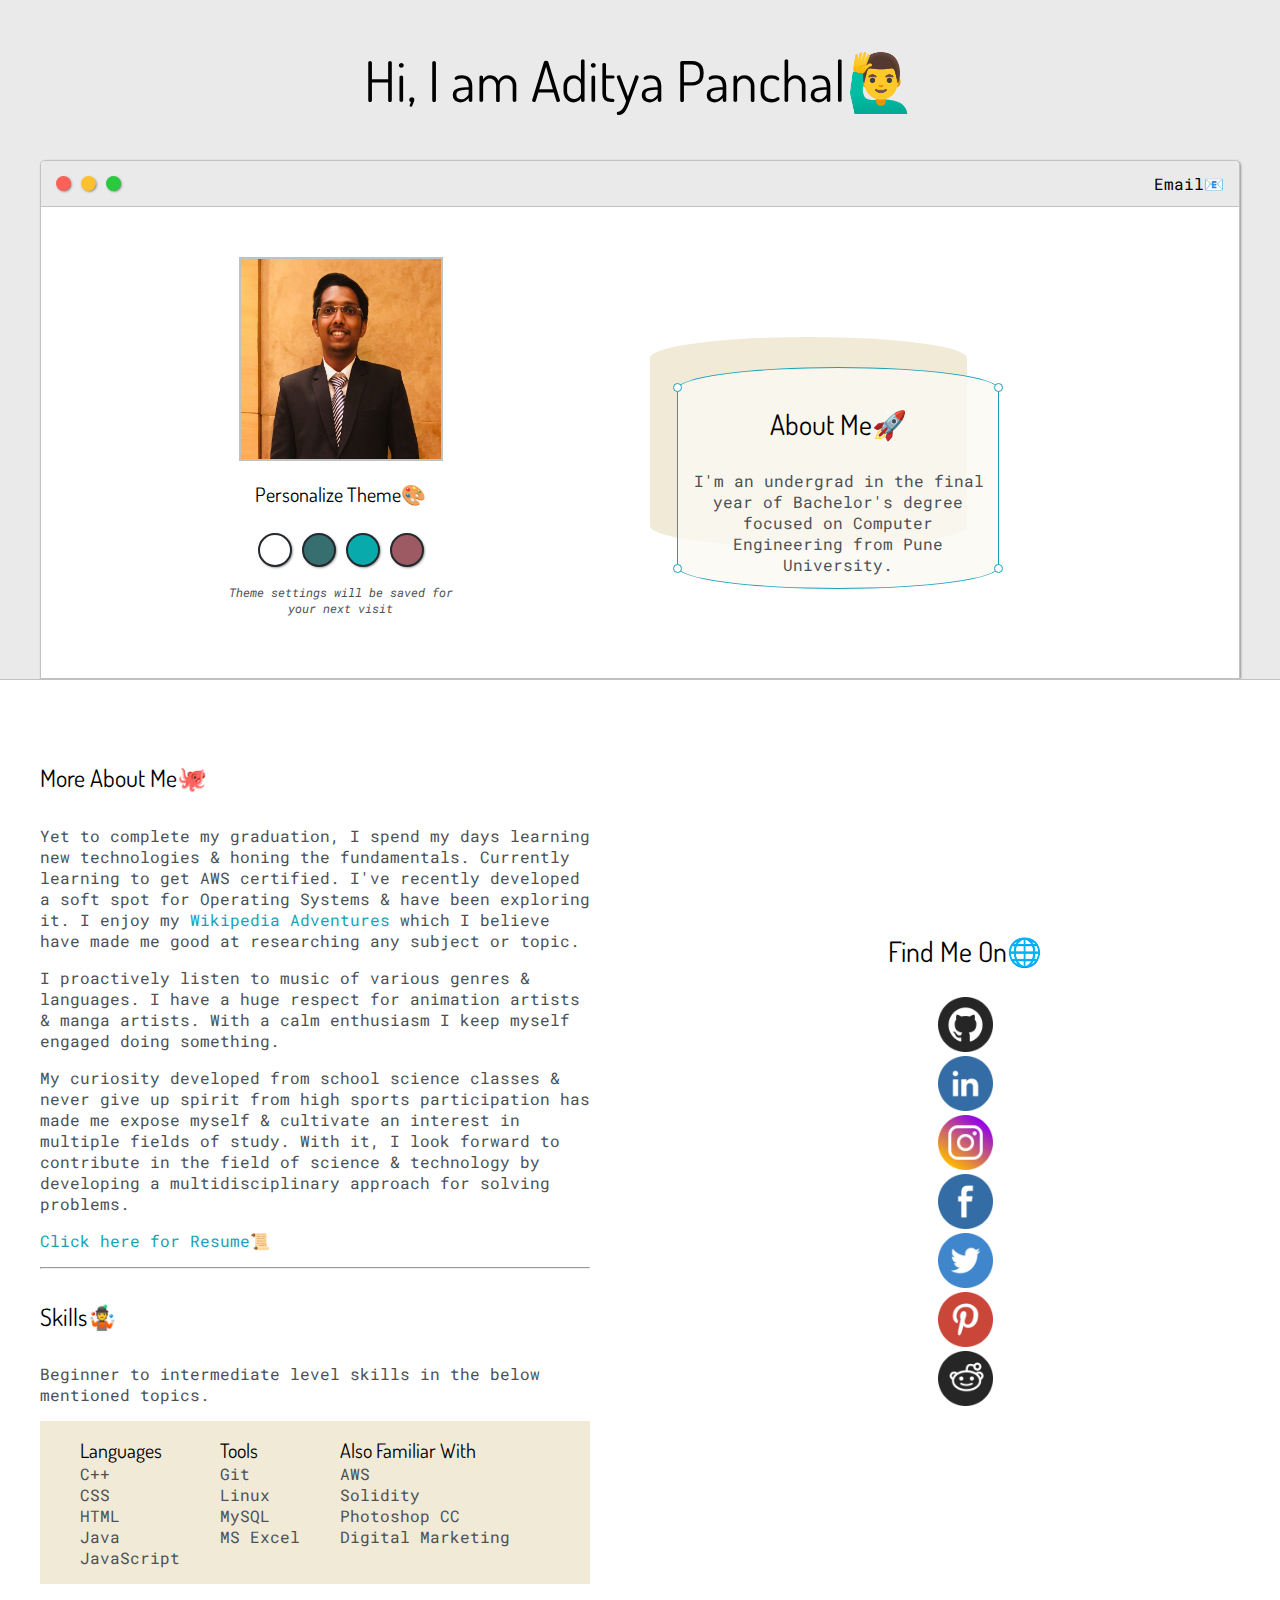
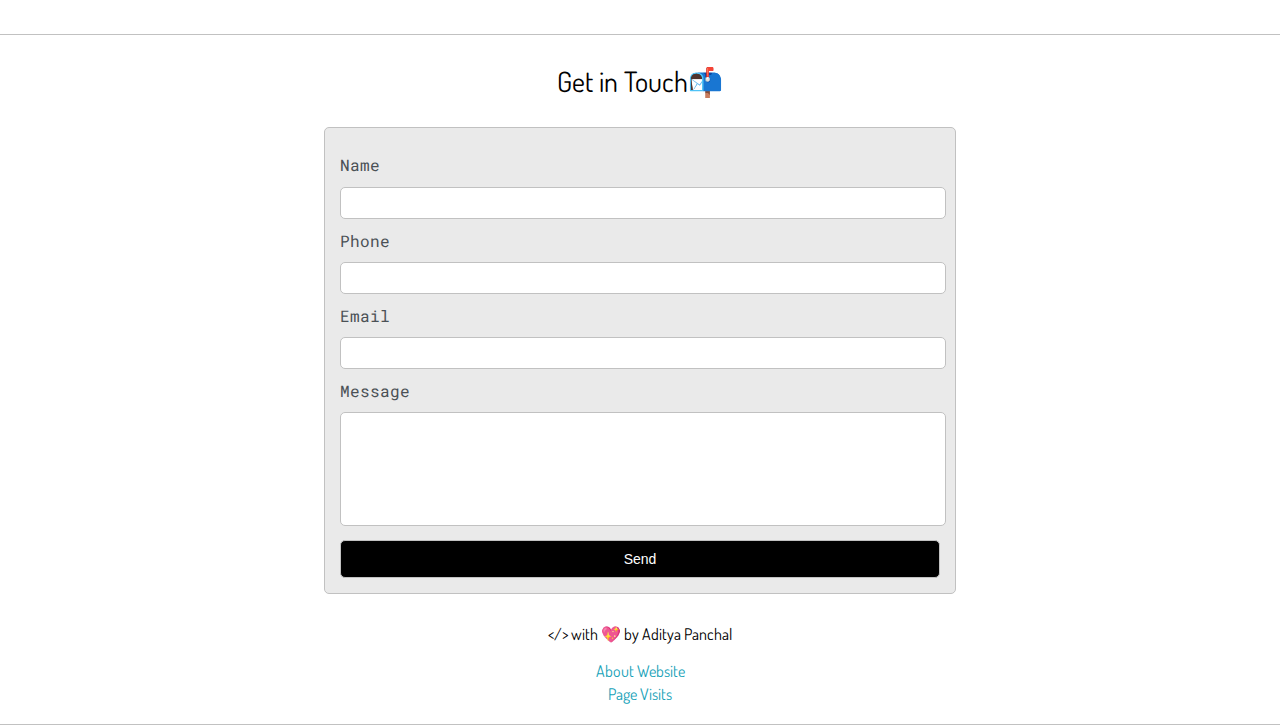
==== index.html @ 57e4a9c0 "Added files via upload" ====
<!DOCTYPE html>
<html>
    <head>
        <title>Aditya Panchal</title>

        <meta name="viewport" content="width=device-width,
        initial-scale=1, maximum-scale=1, minimum-scale=1" />

        <meta charset=“UTF-8” />

        <link rel="website icon AP logo" href="icon.png" type="image/icon type">

        <!--Font APIs-->
        <link href="https://fonts.googleapis.com/css2?family=Dosis:wght@700&display=swap" rel="stylesheet">  
        <link href="https://fonts.googleapis.com/css2?family=Roboto+Mono:wght@500&family=Russo+One&display=swap" rel="stylesheet">

        <!--Html page self wrtten CSS-->
        <link rel="stylesheet" type="text/css" href="default.css">
        <link id="theme-style" rel="stylesheet" type="text/css" href="">

        <!--Tooltipster CSS & JS file-->
        <link rel="stylesheet" type="text/css" href="tooltipster/tooltipster.bundle.css" />
        <script type="text/javascript" src="http://code.jquery.com/jquery-1.10.0.min.js"></script>
        <script type="text/javascript" src="tooltipster/tooltipster.bundle.js"></script>

        <!--Tooltipster box & content Jquery init function-->
        <script>
            $(document).ready(function() {
                /*$('.tooltip').tooltipster() Default class name is tootltip in 'Wikipedia adventure span' it is changed as tootltip-theme*/

                $('.tooltip-theme').tooltipster({
                position: 'bottom',
                theme: 'tooltipster-noir',
                maxWidth: 264,
                delay: 1000
                });
            });
        </script>



        <!--Jquery for POST method to call AWS API Gateway-->
        <script>
            
            function submitToAPI(e) { 
            e.preventDefault(); 
            /*var URL = "API Gateway POST ARN endpoint"; Can be used, but no need use if below script doesn't work*/ 


            var name = document.getElementById("name-input").value; 
            var phone = document.getElementById("phone-input").value; 
            var email = document.getElementById("email-input").value; 
            var desc = document.getElementById("description-input").value; 
            if (name=="" || phone=="" || email=="" || desc=="") 
                { 
                    alert("Please fill all required field !"); 
                    return false; 
                } 

                /*nameRE = /^[A-Z]{1}[a-z]{2,20}[ ]{1}[A-Z]{1}[a-z]{2,20}/; Use this when you want input to be exactly in this format 'Aditya Panchal'*/                 
                nameRE = /^[A-Z]{1}[a-z]{2,20}/;
                if(!nameRE.test(name)) { 
                    alert("Entered name is not valid. Please re enter."); 
                        return false; 
                } 

                
                phoneRE = /^([0|\+[0-9]{1,5})?([7-9][0-9]{9})$/;
                if(!phoneRE.test(phone)) { 
                    alert("Entered phone number is not valid. Please re enter."); 
                        return false; 
                } 

                emailRE = /^\w+([\.-]?\w+)*@\w+([\.-]?\w+)*(\.\w{2,3})+$/; 
                    if(!emailRE.test(email)) { 
                        alert("Entered email is not valid. Please re enter."); 
                            return false; 
                    } 
                    var data = { 
                    name : name, 
                    phone : phone, 
                    email : email, 
                    desc : desc 
                }; 

                var xmlhttp = new XMLHttpRequest(); 
                xmlhttp.open("POST", "https://ulaw8ot40k.execute-api.us-east-1.amazonaws.com/contact-form-stage1/contact-form-resource"); 
                xmlhttp.setRequestHeader("Content-Type", "application/json"); 
                xmlhttp.send(JSON.stringify(data)); 
                xmlhttp.onreadystatechange = function() { 
                if (xmlhttp.readyState === 4) { 
                    var response = JSON.parse(xmlhttp.responseText); 
                    if (xmlhttp.status === 200 ) { 
                        console.log('successful'); 
                        document.getElementById("contact-form").innerHTML = "<h3><center>Thank You. I'll get back to you soon&#x1F91D</center></h3>"; 
                    } else { 
                        console.log('failed');
                        document.getElementById("contact-form").innerHTML = "<h3><center>Something went wrong&#x1F611 No issue, try again&#x1F919</center></h3>";
                    } 
                }   
            } 
            document.getElementById('contact-form').reset(); 
            }


        </script> 

    </head>
    <body> 
        <section class="s1">
            <div class="main-container">
                <div class="greeting-wrapper">
                    <h1>Hi, I am Aditya Panchal&#x1F64B;&#x200D;&#x2642;&#xFE0F;</h1>
                </div>

                <div class="intro-wrapper">
                    <div class="nav-wrapper">
                        <div class="dots-wrapper">
                            <div id="dot1" class="browser-dot" ></div>
                            <div id="dot2" class="browser-dot" ></div>
                            <div id="dot3" class="browser-dot" ></div>
                        </div>

                        <ul id="navigation">
                            <li><a href="#get-in-touch">Email&#x1F4E7</a></li>                        
                        </ul>
                    </div>
                    
                    <div class="left-column">
                        <img id="profile-pic" src="images/aditya.jpg" alt="My Photo">
                        <h5 style="text-align: center; line-height: 0 ;">Personalize Theme&#x1F3A8</h5>

                        <div id="theme-option-wrapper">
                            <div data-mode="light" id="light-mode" class="theme-dot"></div>
                            <div data-mode="mode1" id="my-mode1" class="theme-dot"></div>
                            <div data-mode="mode2" id="my-mode2" class="theme-dot"></div>
                            <div data-mode="mode3" id="my-mode3" class="theme-dot"></div>
                        </div>

                        <p id="settings-note">Theme settings will be saved  for <br>your next visit </p>
                    </div>
                    
                    <div class="right-column">
                        <div id="preview-shadow"> 
                          <div id="preview">
                            <div id="corner-tl" class="corner"></div>
                            <div id="corner-tr" class="corner"></div>
                            <h3>About Me&#x1f680</h3>
                            <p>I'm an undergrad in the final year of Bachelor's degree focused on Computer Engineering from Pune University.</p>
                           
                            <div id="corner-bl" class="corner"></div>
                            <div id="corner-br" class="corner"></div>
                        </div>
                    </div>
                    </div>
                </div>
            </div>
        </section>

        <section class="s2">  
            <div class="main-container"> 
                <div class="about-wrapper">
                    <div class="about-me">
                        <h4>More About Me&#x1F419</h4>  
                        <p> Yet to complete my graduation, I spend my days learning new technologies & honing the fundamentals. Currently learning to get AWS certified. I've recently developed a soft spot for Operating Systems & have been exploring it. 
                            I enjoy my 
                            <span class="tooltip-theme" title="Wikipedia Adventures are the adventures where one engages oneself in a pursuit to learn more about something which may or may not be related to their usual field of familiarity by opening countless tabs at a time & consuming tons of articles from Wikipedia or from any other source."><a>Wikipedia Adventures</a></span>
                            which I believe have made me good at researching any subject or topic. 
                             
                        </p>
                    <p>I proactively listen to music of various genres & languages.
                        I have a huge respect for animation artists & manga artists.
                        With a calm enthusiasm I keep myself engaged doing something. 
                    </p> 


                        <p>My curiosity developed 
                            from school science classes & never give up spirit from high sports participation has 
                            made me expose myself & cultivate an interest in multiple fields of study. With it,                     
                            I look forward to contribute in the field of science & technology 
                            by developing a multidisciplinary approach for solving problems.
                        </p>
                        <p> 
                            <a target="_blank" href="site-resume.pdf">Click here for Resume&#x1F4DC</a>
                        </p>
                        <hr>

                        <h4>Skills&#x1F939</h4>

                        <p> Beginner to intermediate level skills in the below mentioned topics.
                    
                        <div id="skills">
                            <ul>
                                <h5 style="margin-bottom: 0%; margin-top: 0%;" >Languages</h5>
                                <li>C++</li>
                                <li>CSS</li>
                                <li>HTML</li>
                                <li>Java</li>
                                <li>JavaScript</li>
                            </ul>

                            <ul>
                                <h5 style="margin-bottom: 0%;margin-top: 0%;" >Tools</h5>
                                <li>Git</li>
                                <li>Linux</li>
                                <li>MySQL</li>
                                <li>MS Excel</li>
                            </ul> 

                            <ul>
                                <h5 style="margin-bottom: 0%;margin-top: 0%;" >Also Familiar With</h5>
                                <li>AWS</li>
                                <li>Solidity</li>                                
                                <li>Photoshop CC</li>                            
                                <li>Digital Marketing</li>
                            </ul> 
                        </div>

                    </div>
                

                    <div class="social-links">
                        <h3>Find Me On&#x1F310</h3>
                        <div class="link-wrapper">
                            <div>        
                                <a target="blank" href="https://github.com/audi2654">
                                    <img id="social-img" src="images/github.png" alt="github">                                  
                                </a> 
                            </div>

                            <div>        
                                <a target="blank" href="https://www.linkedin.com/in/aditya-panchal/">
                                    <img id="social-img" src="images/linkedin.png" alt="linkedin">                                  
                                </a> 
                            </div>

                            <div>        
                                <a target="blank" href="https://www.instagram.com/audi_2654/">
                                    <img id="social-img" src="images/instagram.png" alt="instagram">                                  
                                </a> 
                            </div>
                            
                            <div>        
                                <a target="blank" href="https://www.facebook.com/audi2654">
                                    <img id="social-img" src="images/facebook.png" alt="facebook">                                  
                                </a> 
                            </div>

                            <div>        
                                <a target="blank" href="https://twitter.com/audi_2654">
                                    <img id="social-img" src="images/twitter.png" alt="twitter">                                  
                                </a> 
                            </div>

                            <div>        
                                <a target="blank" href="https://www.pinterest.com/audi_2654">
                                    <img id="social-img" src="images/pinterest.png" alt="pinterest">                                  
                                </a> 
                            </div>

                            <div>        
                                <a target="blank" href="https://www.reddit.com/user/audi_2654">
                                    <img id="social-img" src="images/reddit.png" alt="reddit">                                  
                                </a> 
                            </div>
                        </div>
                       
    
                    </div>
                </div>  
            </div>
       </section>
        
        <section class="s2">
            <div class="main-container">
                <h3 id='get-in-touch' style="text-align: center;">Get in Touch&#x1F4EC</h3>
        
                <form id="contact-form" method="post">
                    <label>Name</label>
                    <input type="text" class="input-field" id="name-input">
        
                    <label>Phone</label>
                    <input type="phone" class="input-field" id="phone-input">
        
                    <label>Email</label>
                    <input type="email" class="input-field" id="email-input">
        
                    <label>Message</label>
                    <textarea class="input-field" id="description-input"></textarea>
    
                    <!-- <div class="g-recaptcha" data-sitekey="to use, add RECAPTCHA CODE HERE"></div> -->
        
                    <button type="button" onClick="submitToAPI(event)" id="submit-btn" class="input-field"><emp>Send</emp></button>
                </form>  
                
                <h6 style="text-align: center;margin-top: -20px"> &lt/&gt with &#x1F496 by Aditya Panchal</h6>
                <h6 style="text-align: center;margin-top: -20px"><a href="about-website.html">About Website</a></h6>
                <h6 style="text-align: center; margin-top: -35px; margin-bottom: 20px" >
                <a href='http://www.freevisitorcounters.com'>Page Visits</a> <script type='text/javascript' src='https://www.freevisitorcounters.com/auth.php?id=3b958c4443914c6fe2fbde898845d91aa3f3a9ba'></script>
                <script type="text/javascript" src="https://www.freevisitorcounters.com/en/home/counter/737978/t/3"></script> </h6>        
            </div>           
        </section>

        <!--Script for saving & changing themes-->
        <script type="text/javascript" src="script.js"></script>
    </body>
</html>
---- default.css ----
:root{
    --mainColor:#eaeaea;
    --secondaryColor:#fff;

    --borderColor: #c1c1c1;

    --mainText:black;
    --secondaryText:#4b5156;

    --themeDotBorder: #24292e;

    --previewBg: rgb(251,249,243,0.8);
    --previewShadow: #f0ead6;

    --buttonColor: black;

}


html, body {
    padding: 0;
    margin: 0;   
}

body *{
    transition: 0.4s;
}

h1, h2, h3, h4, h5, h6, strong{
    color: var(--mainText);
    font-family: 'Dosis', sans-serif;
    font-weight: 400;
    font-size: 11px;
}

p, li, span, label, input , textarea{
    color: var(--secondaryText);
    font-family: 'Roboto Mono', monospace;
}

a{
    text-decoration: none;
    color: #17a2b8;
}

ul{
    list-style: none;
}

h1 {font-size: 56px;}
h2 {font-size: 36px;}
h3 {font-size: 28px;}
h4 {font-size: 24px;}
h5 {font-size: 20px;}
h6 {font-size: 16px;}

.s1{
    background-color: var(--mainColor);
    border-bottom:1px solid var(--borderColor);
    overflow: auto;
}

.s2{
    background-color: var(--secondaryColor);
    border-bottom:1px solid var(--borderColor);
    overflow: auto;
}

.main-container{
    width: 1200px;
    margin: 0 auto;
}

.greeting-wrapper{
    display: grid;
    justify-content: center;
    align-content: center;
    text-align: center;

    min-height: 10em;
}

.intro-wrapper{
    background-color: var(--secondaryColor);
    border: 1px solid var(--borderColor);
    border-radius: 5px 5px 0 0;

    -webkit-box-shadow: 1px 1px 3px -1px rgba(0,0,0,0.75);
    -moz-box-shadow: 1px 1px 3px -1px rgba(0,0,0,0.75);
    box-shadow: 1px 1px 3px -1px rgba(0,0,0,0.75);



    display: grid;
    grid-template-columns: 1fr 1fr;
    grid-template-areas: 
        'nav-wrapper nav-wrapper' 'left-column right-column'
    ;
}

.nav-wrapper{
    grid-area: nav-wrapper;
    border-radius: 5px 5px 0 0;
    border-bottom: 1px solid var(--borderColor);
    display: flex;
    justify-content: space-between;
    align-items: center;
    background-color: var(--mainColor);
}

#navigation a{
    color: var(--mainText);
}

#navigation{
    margin: 0px;
    padding: 10px;
}

#navigation li{
    display: inline-block;
    margin-right: 5px;
    margin-left: 5px;
}

.dots-wrapper{
    display: flex;
    padding: 10px;
}

#dot1{
    background-color: #FC6058;
}

#dot2{
    background-color: #FEC02F;
}

#dot3{
    background-color: #2aca3E;
}
.browser-dot{
    background-color: black;
    height: 15px;
    width: 15px;
    border-radius: 50%;
    margin: 5px;


    -webkit-box-shadow: 1px 1px 3px -1px rgba(0,0,0,0.75);
    -moz-box-shadow: 1px 1px 3px -1px rgba(0,0,0,0.75);
    box-shadow: 1px 1px 3px -1px rgba(0,0,0,0.75);
}

.left-column{
    grid-area: left-column;
    padding-top: 50px;
    padding-bottom: 50px;
}

.right-column{
    grid-area: right-column;

    display: grid;
    align-content: center;

    padding-top: 50px;
    padding-bottom: 50px;
}

#profile-pic{
    display: block;
    margin: 0 auto;
    height: 200px;
    width: 200px;
    object-fit: cover;
    border: 2px solid var(--borderColor);
}

#theme-option-wrapper{
    display: flex;
    justify-content: center;
}

.theme-dot{
    height: 30px;
    width: 30px;
    background-color: blue;
    border-radius: 50%;

    margin: 5px;  
    border: 2px solid var(--themeDotBorder);

    -webkit-box-shadow: 1px 1px 3px -1px rgba(0,0,0,0.75);
    -moz-box-shadow: 1px 1px 3px -1px rgba(0,0,0,0.75);
    box-shadow: 1px 1px 3px -1px rgba(0,0,0,0.75);

    cursor: pointer; 
}

.theme-dot:hover{
    border-width: 5px;
}


#light-mode{
    background-color: #fff;
}

#my-mode1{
    background-color: #376e6f;
}

#my-mode2{
    background-color: #09aaac;
}

#my-mode3{
    background-color: #9e5a63;
}




#settings-note{
    font-size: 12px;
    font-style: italic;
    text-align: center;
}

#preview-shadow{

    position: relative;
    width: 300px;
    height: 200px;
    margin: 20px 10px;
    background: var(--previewShadow);
    border-radius: 50% / 10%;
    color: white;
    text-align: center;
    text-indent: .1em;

    padding-left: 17px;
    padding-top: 10px;
}

#preview{
    border: 1.5px solid #17a2b8;

    width: 300px;
    height: 200px;
    margin: 20px 10px;
    background: var(--previewBg);
    border-radius: 50% / 10%;
    color: white;
    text-align: center;
    text-indent: .1em;
    
    padding: 10px;
    position: relative;
}

.corner{
    width: 7px;
    height: 7px;
    border-radius: 50%;
    border: 1.5px solid #17a2b8;
    position: absolute;
    background-color: #fff;
}

#corner-tl{
    top: 15px;
    left: -5px;
}

#corner-tr{
    top: 15px;
    right: -5px;
}

#corner-bl{
    bottom: 15px;
    left: -5px;
}

#corner-br{
    bottom: 15px;
    right: -5px;
}

.about-wrapper{
    display: grid;
    grid-template-columns: repeat(auto-fit, minmax(320px, 1fr));
    padding-top: 50px;
    padding-bottom: 50px;
    gap: 100px;
}

#skills{
    display: flex;
    justify-content: start;
    background-color: var(--previewShadow);
}

.social-links{
    display: grid;
    align-content: center;
    text-align: center;
}



#social-img{
    width: 10%;
    height: 10%;
}

.post-wrapper{
    display: grid;
    grid-template-columns: repeat(auto-fit, 320px);
    gap: 20px;
    justify-content: center;
    padding-bottom: 50px;

}

.post{
    border: 1px solid var(--borderColor); 
    -webkit-box-shadow: 1px 1px 3px -1px rgba(0,0,0,0.75);
    -moz-box-shadow: 1px 1px 3px -1px rgba(0,0,0,0.75);
    box-shadow: 1px 1px 3px -1px rgba(0,0,0,0.75);
}

.thumbnail{
    display: block;
    width: 100%;
    height: 180px;
    object-fit: cover;
}

.post-preview{
    background-color: white;
    padding: 15px;
}

.post-title{
    color: black;
    margin: 0;
}

.post-intro{
    color: #4b5156;
    font-size: 14px;
}

#contact-form{
    display: block;
    align-content: center;
    justify-items: center;
    justify-content: center;
    max-width: 600px;
    margin: 0 auto;
    border: 1px solid var(--borderColor);
    padding: 15px;
    border-radius: 5px;
    background-color: var(--mainColor);
    margin-bottom: 50px;
    align-items:  center;
}

#contact-form label{
    line-height: 2.7em;
}

#contact-form textarea{
    min-height: 100px;
    font-size: 14px;
    resize: none;
}

.input-field{
    width: 100%;
    padding-bottom: 10px;
    padding-bottom: 10px;
    background-color: var(--secondaryColor);
    border-radius: 5px;
    border: 1px solid var(--borderColor);
    font-size: 14px;
}

#submit-btn{
    margin-top: 10px;
    width: 100%;
    border: 1px solid var(--borderColor);
    padding-top: 10px;
    padding-bottom: 10px;
    color: #fff;
    background-color: var(--buttonColor);
    border-radius: 5px;
}

#social-wrapper{
    display: flex;
    flex-direction: row;
    size: 50px;
}

.hover-text:hover-text {
    font-family: monospace;
}

@media screen and (max-width: 1200px){
    .main-container{
        width: 95%;
  }
}

  @media screen and (max-width: 700px){
    .intro-wrapper{ 
        grid-template-columns: 1fr;
        grid-template-areas: 
            'nav-wrapper' 
            'left-column'
            'right-column'
        ;
    }
 
    .right-column{
        justify-content: center;
    }
  }
---- tooltipster/tooltipster.bundle.css ----
/* This is the core CSS of Tooltipster */

/* GENERAL STRUCTURE RULES (do not edit this section) */

.tooltipster-base {
	/* this ensures that a constrained height set by functionPosition,
	if greater that the natural height of the tooltip, will be enforced
	in browsers that support display:flex */
	display: flex;
	pointer-events: none;
	/* this may be overriden in JS for fixed position origins */
	position: absolute;
}

.tooltipster-box {
	/* see .tooltipster-base. flex-shrink 1 is only necessary for IE10-
	and flex-basis auto for IE11- (at least) */
	flex: 1 1 auto;
}

.tooltipster-content {
	/* prevents an overflow if the user adds padding to the div */
	box-sizing: border-box;
	/* these make sure we'll be able to detect any overflow */
	max-height: 100%;
	max-width: 100%;
	overflow: auto;
}

.tooltipster-ruler {
	/* these let us test the size of the tooltip without overflowing the window */
	bottom: 0;
	left: 0;
	overflow: hidden;
	position: fixed;
	right: 0;
	top: 0;
	visibility: hidden;
}

/* ANIMATIONS */

/* Open/close animations */

/* fade */

.tooltipster-fade {
	opacity: 0;
	-webkit-transition-property: opacity;
	-moz-transition-property: opacity;
	-o-transition-property: opacity;
	-ms-transition-property: opacity;
	transition-property: opacity;
}
.tooltipster-fade.tooltipster-show {
	opacity: 1;
}

/* grow */

.tooltipster-grow {
	-webkit-transform: scale(0,0);
	-moz-transform: scale(0,0);
	-o-transform: scale(0,0);
	-ms-transform: scale(0,0);
	transform: scale(0,0);
	-webkit-transition-property: -webkit-transform;
	-moz-transition-property: -moz-transform;
	-o-transition-property: -o-transform;
	-ms-transition-property: -ms-transform;
	transition-property: transform;
	backface-visibility: visible;
}
.tooltipster-grow.tooltipster-show {
	-webkit-transform: scale(1,1);
	-moz-transform: scale(1,1);
	-o-transform: scale(1,1);
	-ms-transform: scale(1,1);
	transform: scale(1,1);
	-webkit-transition-timing-function: cubic-bezier(0.175, 0.885, 0.320, 1);
	-webkit-transition-timing-function: cubic-bezier(0.175, 0.885, 0.320, 1.15);
	-moz-transition-timing-function: cubic-bezier(0.175, 0.885, 0.320, 1.15);
	-ms-transition-timing-function: cubic-bezier(0.175, 0.885, 0.320, 1.15);
	-o-transition-timing-function: cubic-bezier(0.175, 0.885, 0.320, 1.15);
	transition-timing-function: cubic-bezier(0.175, 0.885, 0.320, 1.15);
}

/* swing */

.tooltipster-swing {
	opacity: 0;
	-webkit-transform: rotateZ(4deg);
	-moz-transform: rotateZ(4deg);
	-o-transform: rotateZ(4deg);
	-ms-transform: rotateZ(4deg);
	transform: rotateZ(4deg);
	-webkit-transition-property: -webkit-transform, opacity;
	-moz-transition-property: -moz-transform;
	-o-transition-property: -o-transform;
	-ms-transition-property: -ms-transform;
	transition-property: transform;
}
.tooltipster-swing.tooltipster-show {
	opacity: 1;
	-webkit-transform: rotateZ(0deg);
	-moz-transform: rotateZ(0deg);
	-o-transform: rotateZ(0deg);
	-ms-transform: rotateZ(0deg);
	transform: rotateZ(0deg);
	-webkit-transition-timing-function: cubic-bezier(0.230, 0.635, 0.495, 1);
	-webkit-transition-timing-function: cubic-bezier(0.230, 0.635, 0.495, 2.4);
	-moz-transition-timing-function: cubic-bezier(0.230, 0.635, 0.495, 2.4);
	-ms-transition-timing-function: cubic-bezier(0.230, 0.635, 0.495, 2.4);
	-o-transition-timing-function: cubic-bezier(0.230, 0.635, 0.495, 2.4);
	transition-timing-function: cubic-bezier(0.230, 0.635, 0.495, 2.4);
}

/* fall */

.tooltipster-fall {
	-webkit-transition-property: top;
	-moz-transition-property: top;
	-o-transition-property: top;
	-ms-transition-property: top;
	transition-property: top;
	-webkit-transition-timing-function: cubic-bezier(0.175, 0.885, 0.320, 1);
	-webkit-transition-timing-function: cubic-bezier(0.175, 0.885, 0.320, 1.15);
	-moz-transition-timing-function: cubic-bezier(0.175, 0.885, 0.320, 1.15);
	-ms-transition-timing-function: cubic-bezier(0.175, 0.885, 0.320, 1.15);
	-o-transition-timing-function: cubic-bezier(0.175, 0.885, 0.320, 1.15);
	transition-timing-function: cubic-bezier(0.175, 0.885, 0.320, 1.15);
}
.tooltipster-fall.tooltipster-initial {
	top: 0 !important;
}

.tooltipster-fall.tooltipster-dying {
	-webkit-transition-property: all;
	-moz-transition-property: all;
	-o-transition-property: all;
	-ms-transition-property: all;
	transition-property: all;
	top: 0 !important;
	opacity: 0;
}

/* slide */

.tooltipster-slide {
	-webkit-transition-property: left;
	-moz-transition-property: left;
	-o-transition-property: left;
	-ms-transition-property: left;
	transition-property: left;
	-webkit-transition-timing-function: cubic-bezier(0.175, 0.885, 0.320, 1);
	-webkit-transition-timing-function: cubic-bezier(0.175, 0.885, 0.320, 1.15);
	-moz-transition-timing-function: cubic-bezier(0.175, 0.885, 0.320, 1.15);
	-ms-transition-timing-function: cubic-bezier(0.175, 0.885, 0.320, 1.15);
	-o-transition-timing-function: cubic-bezier(0.175, 0.885, 0.320, 1.15);
	transition-timing-function: cubic-bezier(0.175, 0.885, 0.320, 1.15);
}
.tooltipster-slide.tooltipster-initial {
	left: -40px !important;
}

.tooltipster-slide.tooltipster-dying {
	-webkit-transition-property: all;
	-moz-transition-property: all;
	-o-transition-property: all;
	-ms-transition-property: all;
	transition-property: all;
	left: 0 !important;
	opacity: 0;
}

/* Update animations */

/* We use animations rather than transitions here because
 transition durations may be specified in the style tag due to
 animationDuration, and we try to avoid collisions and the use
 of !important */

/* fade */

@keyframes tooltipster-fading {
	0% {
		opacity: 0;
	}
	100% {
		opacity: 1;
	}
}

.tooltipster-update-fade {
	animation: tooltipster-fading 400ms;
}

/* rotate */

@keyframes tooltipster-rotating {
	25% {
		transform: rotate(-2deg);
	}
	75% {
		transform: rotate(2deg);
	}
	100% {
		transform: rotate(0);
	}
}

.tooltipster-update-rotate {
	animation: tooltipster-rotating 600ms;
}

/* scale */

@keyframes tooltipster-scaling {
	50% {
		transform: scale(1.1);
	}
	100% {
		transform: scale(1);
	}
}

.tooltipster-update-scale {
	animation: tooltipster-scaling 600ms;
}

/**
 * DEFAULT STYLE OF THE SIDETIP PLUGIN
 * 
 * All styles are "namespaced" with .tooltipster-sidetip to prevent
 * conflicts between plugins.
 */

/* .tooltipster-box */

.tooltipster-sidetip .tooltipster-box {
	background: #565656;
	border: 2px solid black;
	border-radius: 4px;
}

.tooltipster-sidetip.tooltipster-bottom .tooltipster-box {
	margin-top: 8px;
}

.tooltipster-sidetip.tooltipster-left .tooltipster-box {
	margin-right: 8px;
}

.tooltipster-sidetip.tooltipster-right .tooltipster-box {
	margin-left: 8px;
}

.tooltipster-sidetip.tooltipster-top .tooltipster-box {
	margin-bottom: 8px;
}

/* .tooltipster-content */

.tooltipster-sidetip .tooltipster-content {
	color: white;
	line-height: 18px;
	padding: 6px 14px;
}

/* .tooltipster-arrow : will keep only the zone of .tooltipster-arrow-uncropped that
corresponds to the arrow we want to display */

.tooltipster-sidetip .tooltipster-arrow {
	overflow: hidden;
	position: absolute;
}

.tooltipster-sidetip.tooltipster-bottom .tooltipster-arrow {
	height: 10px;
	/* half the width, for centering */
	margin-left: -10px;
	top: 0;
	width: 20px;
}

.tooltipster-sidetip.tooltipster-left .tooltipster-arrow {
	height: 20px;
	margin-top: -10px;
	right: 0;
	/* top 0 to keep the arrow from overflowing .tooltipster-base when it has not
	been positioned yet */
	top: 0;
	width: 10px;
}

.tooltipster-sidetip.tooltipster-right .tooltipster-arrow {
	height: 20px;
	margin-top: -10px;
	left: 0;
	/* same as .tooltipster-left .tooltipster-arrow */
	top: 0;
	width: 10px;
}

.tooltipster-sidetip.tooltipster-top .tooltipster-arrow {
	bottom: 0;
	height: 10px;
	margin-left: -10px;
	width: 20px;
}

/* common rules between .tooltipster-arrow-background and .tooltipster-arrow-border */

.tooltipster-sidetip .tooltipster-arrow-background, .tooltipster-sidetip .tooltipster-arrow-border {
	height: 0;
	position: absolute;
	width: 0;
}

/* .tooltipster-arrow-background */

.tooltipster-sidetip .tooltipster-arrow-background {
	border: 10px solid transparent;
}

.tooltipster-sidetip.tooltipster-bottom .tooltipster-arrow-background {
	border-bottom-color: #565656;
	left: 0;
	top: 3px;
}

.tooltipster-sidetip.tooltipster-left .tooltipster-arrow-background {
	border-left-color: #565656;
	left: -3px;
	top: 0;
}

.tooltipster-sidetip.tooltipster-right .tooltipster-arrow-background {
	border-right-color: #565656;
	left: 3px;
	top: 0;
}

.tooltipster-sidetip.tooltipster-top .tooltipster-arrow-background {
	border-top-color: #565656;
	left: 0;
	top: -3px;
}

/* .tooltipster-arrow-border */

.tooltipster-sidetip .tooltipster-arrow-border {
	border: 10px solid transparent;
	left: 0;
	top: 0;
}

.tooltipster-sidetip.tooltipster-bottom .tooltipster-arrow-border {
	border-bottom-color: black;
}

.tooltipster-sidetip.tooltipster-left .tooltipster-arrow-border {
	border-left-color: black;
}

.tooltipster-sidetip.tooltipster-right .tooltipster-arrow-border {
	border-right-color: black;
}

.tooltipster-sidetip.tooltipster-top .tooltipster-arrow-border {
	border-top-color: black;
}

/* tooltipster-arrow-uncropped */

.tooltipster-sidetip .tooltipster-arrow-uncropped {
	position: relative;
}

.tooltipster-sidetip.tooltipster-bottom .tooltipster-arrow-uncropped {
	top: -10px;
}

.tooltipster-sidetip.tooltipster-right .tooltipster-arrow-uncropped {
	left: -10px;
}




.tooltipster-sidetip.tooltipster-noir .tooltipster-box{border-radius:0;border:3px solid #000;background:#fff}.tooltipster-sidetip.tooltipster-noir .tooltipster-content{color:#000; font-family: 'Helvetica Neue', Helvetica; font-size: 14px;}.tooltipster-sidetip.tooltipster-noir .tooltipster-arrow{height:11px;margin-left:-11px;width:22px}.tooltipster-sidetip.tooltipster-noir.tooltipster-left .tooltipster-arrow,.tooltipster-sidetip.tooltipster-noir.tooltipster-right .tooltipster-arrow{height:22px;margin-left:0;margin-top:-11px;width:11px}.tooltipster-sidetip.tooltipster-noir .tooltipster-arrow-background{border:11px solid transparent}.tooltipster-sidetip.tooltipster-noir.tooltipster-bottom .tooltipster-arrow-background{border-bottom-color:#fff;top:4px}.tooltipster-sidetip.tooltipster-noir.tooltipster-left .tooltipster-arrow-background{border-left-color:#fff;left:-4px}.tooltipster-sidetip.tooltipster-noir.tooltipster-right .tooltipster-arrow-background{border-right-color:#fff;left:4px}.tooltipster-sidetip.tooltipster-noir.tooltipster-top .tooltipster-arrow-background{border-top-color:#fff;top:-4px}.tooltipster-sidetip.tooltipster-noir .tooltipster-arrow-border{border-width:11px}.tooltipster-sidetip.tooltipster-noir.tooltipster-bottom .tooltipster-arrow-uncropped{top:-11px}.tooltipster-sidetip.tooltipster-noir.tooltipster-right .tooltipster-arrow-uncropped{left:-11px}
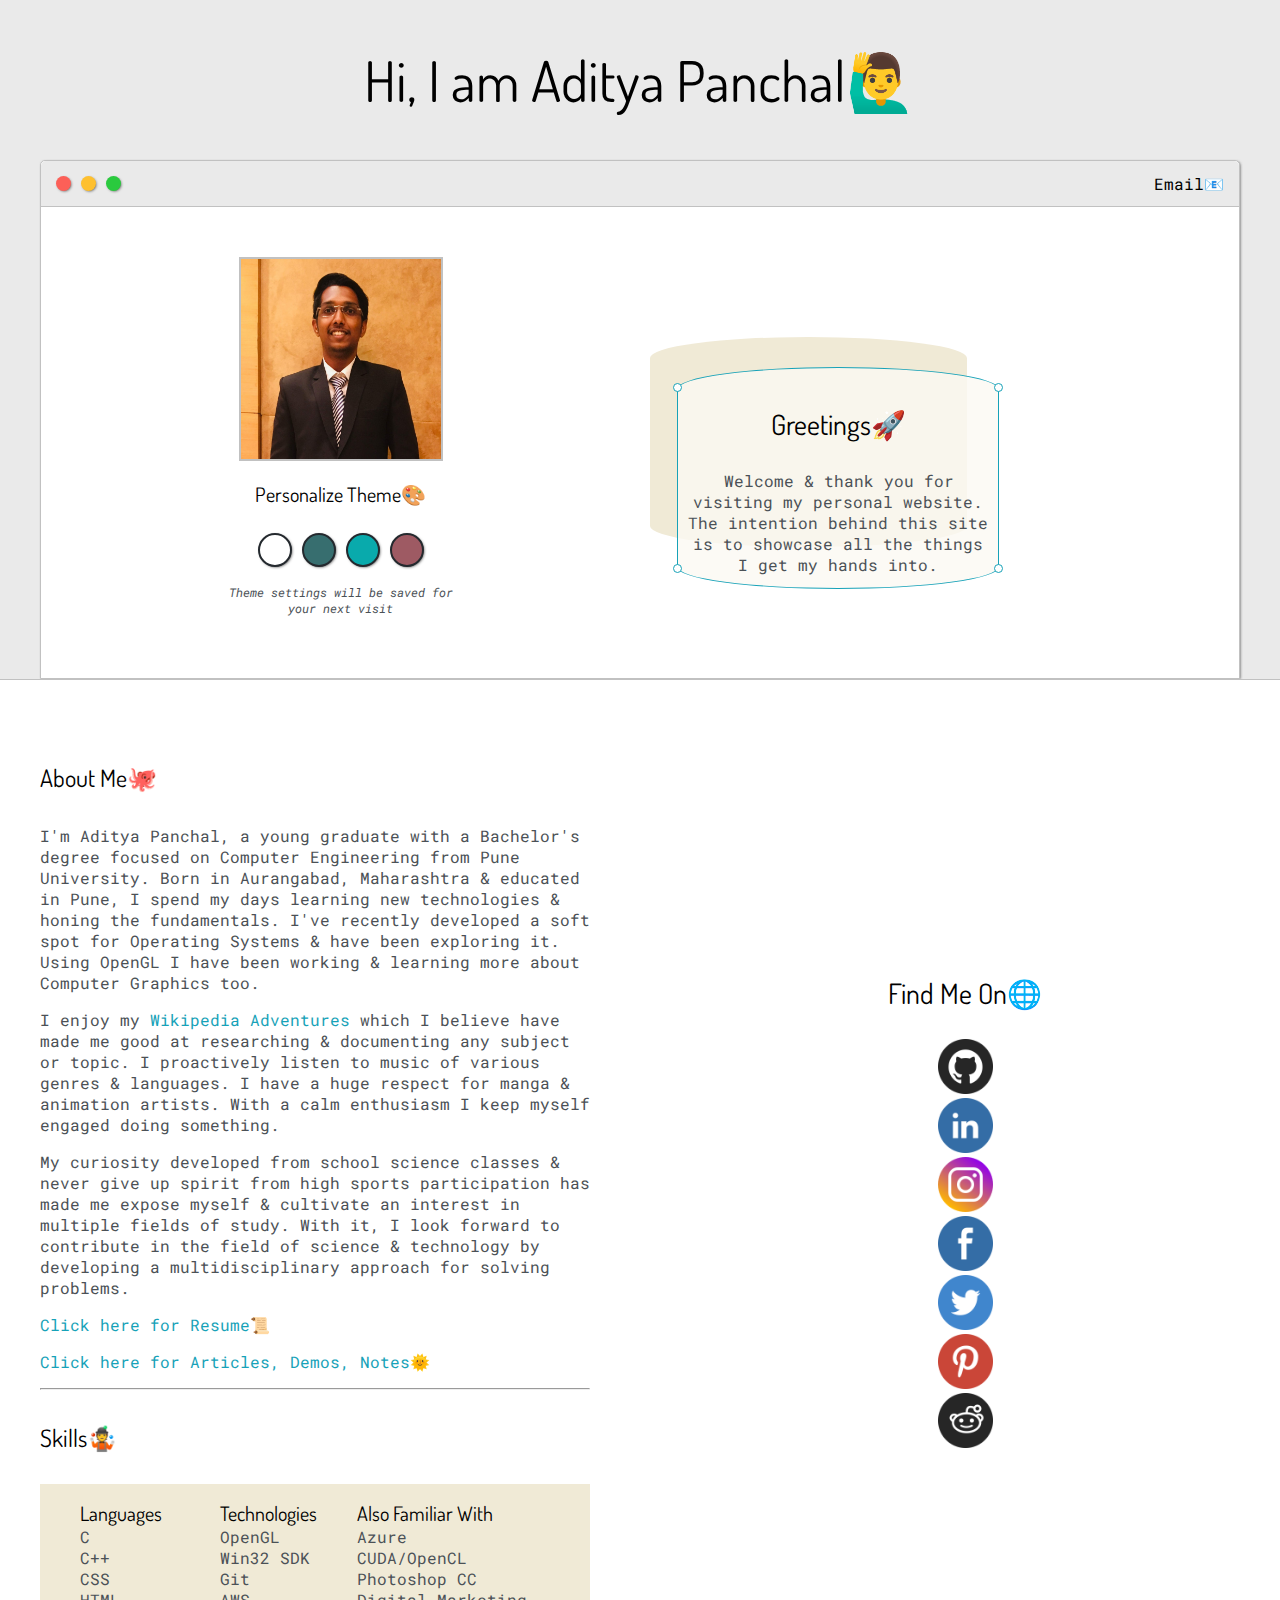
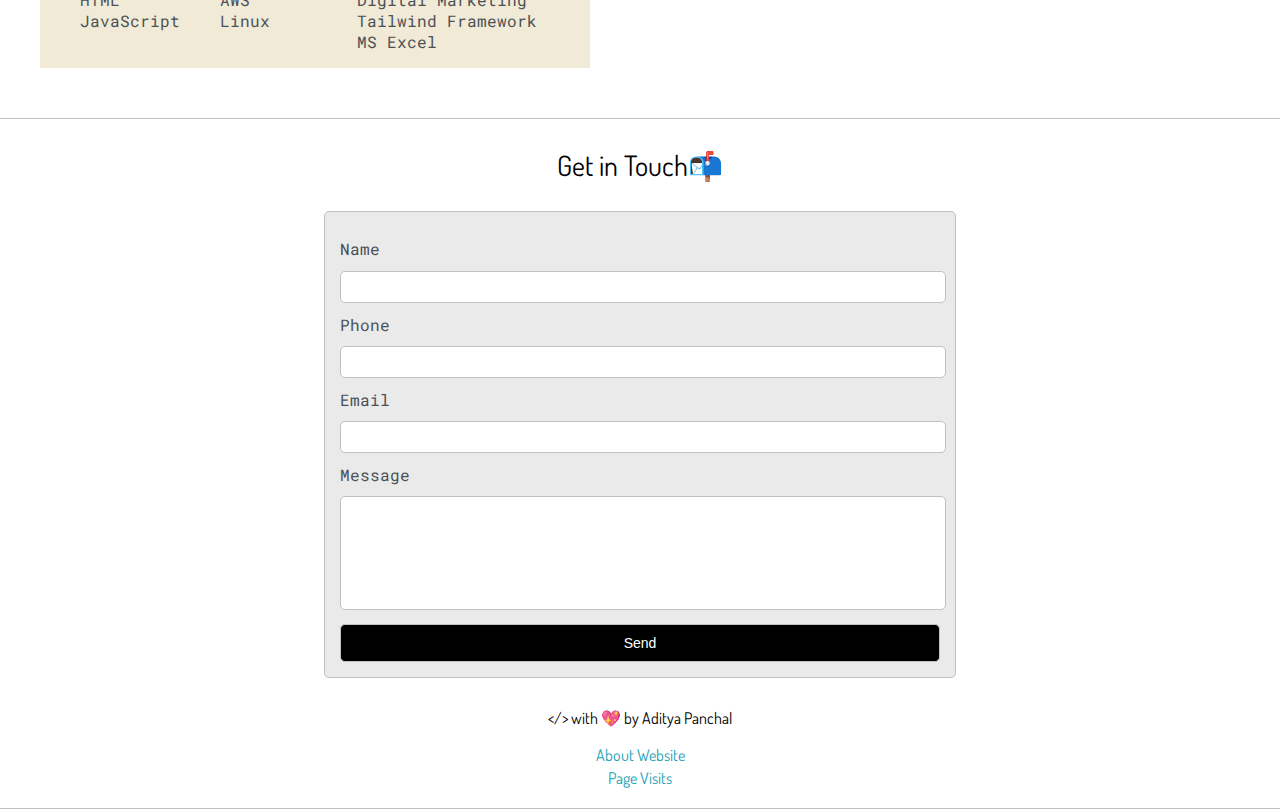
==== commit 554c306c: "Addtions in main content" ====
--- a/index.html
+++ b/index.html
@@ -84,7 +84,7 @@
                 }; 
 
                 var xmlhttp = new XMLHttpRequest(); 
-                xmlhttp.open("POST", "https://ulaw8ot40k.execute-api.us-east-1.amazonaws.com/contact-form-stage1/contact-form-resource"); 
+                xmlhttp.open("POST", "https://l04i8gf02e.execute-api.us-east-1.amazonaws.com/amplify-app-stage-1/contact-form-resource"); 
                 xmlhttp.setRequestHeader("Content-Type", "application/json"); 
                 xmlhttp.send(JSON.stringify(data)); 
                 xmlhttp.onreadystatechange = function() { 
@@ -145,8 +145,8 @@
                           <div id="preview">
                             <div id="corner-tl" class="corner"></div>
                             <div id="corner-tr" class="corner"></div>
-                            <h3>About Me&#x1f680</h3>
-                            <p>I'm an undergrad in the final year of Bachelor's degree focused on Computer Engineering from Pune University.</p>
+                            <h3>Greetings&#x1f680</h3>
+                            <p>Welcome & thank you for visiting my personal website. The intention behind this site is to showcase all the things I get my hands into.</p>
                            
                             <div id="corner-bl" class="corner"></div>
                             <div id="corner-br" class="corner"></div>
@@ -161,15 +161,18 @@
             <div class="main-container"> 
                 <div class="about-wrapper">
                     <div class="about-me">
-                        <h4>More About Me&#x1F419</h4>  
-                        <p> Yet to complete my graduation, I spend my days learning new technologies & honing the fundamentals. Currently learning to get AWS certified. I've recently developed a soft spot for Operating Systems & have been exploring it. 
-                            I enjoy my 
+                        <h4>About Me&#x1F419</h4>  
+                        <p> I'm Aditya Panchal, a young graduate with a Bachelor's degree focused on Computer Engineering from Pune University. Born in Aurangabad, Maharashtra & educated in Pune, 
+                            I spend my days learning new technologies & honing the fundamentals. I've recently developed a soft spot for Operating Systems & have been exploring it.
+                            Using OpenGL I have been working & learning more about Computer Graphics too.
+                        </p>
+                    <p>
+                        I enjoy my 
                             <span class="tooltip-theme" title="Wikipedia Adventures are the adventures where one engages oneself in a pursuit to learn more about something which may or may not be related to their usual field of familiarity by opening countless tabs at a time & consuming tons of articles from Wikipedia or from any other source."><a>Wikipedia Adventures</a></span>
-                            which I believe have made me good at researching any subject or topic. 
-                             
-                        </p>
-                    <p>I proactively listen to music of various genres & languages.
-                        I have a huge respect for animation artists & manga artists.
+                            which I believe have made me good at researching & documenting any subject or topic.
+                        
+                        I proactively listen to music of various genres & languages.
+                        I have a huge respect for manga & animation artists.
                         With a calm enthusiasm I keep myself engaged doing something. 
                     </p> 
 
@@ -183,36 +186,43 @@
                         <p> 
                             <a target="_blank" href="site-resume.pdf">Click here for Resume&#x1F4DC</a>
                         </p>
+
+                        <p>
+                            <a target="_blank" href="wikipedia-adventures.html">Click here for Articles, Demos, Notes&#x1F31E</a>
+                        </p>
                         <hr>
 
                         <h4>Skills&#x1F939</h4>
 
-                        <p> Beginner to intermediate level skills in the below mentioned topics.
+                        <!--- <p> Beginner to Intermediate level skills in the below mentioned subjects. --->
                     
                         <div id="skills">
                             <ul>
                                 <h5 style="margin-bottom: 0%; margin-top: 0%;" >Languages</h5>
+                                <li>C</li>
                                 <li>C++</li>
                                 <li>CSS</li>
                                 <li>HTML</li>
-                                <li>Java</li>
                                 <li>JavaScript</li>
                             </ul>
 
                             <ul>
-                                <h5 style="margin-bottom: 0%;margin-top: 0%;" >Tools</h5>
+                                <h5 style="margin-bottom: 0%;margin-top: 0%;" >Technologies</h5>
+                                <li>OpenGL</li>
+                                <li>Win32 SDK</li>
                                 <li>Git</li>
+                                <li>AWS</li>
                                 <li>Linux</li>
-                                <li>MySQL</li>
-                                <li>MS Excel</li>
                             </ul> 
 
                             <ul>
                                 <h5 style="margin-bottom: 0%;margin-top: 0%;" >Also Familiar With</h5>
-                                <li>AWS</li>
-                                <li>Solidity</li>                                
+                                <li>Azure</li>
+                                <li>CUDA/OpenCL</li>
                                 <li>Photoshop CC</li>                            
                                 <li>Digital Marketing</li>
+                                <li>Tailwind Framework</li>
+                                <li>MS Excel</li>                                
                             </ul> 
                         </div>
 
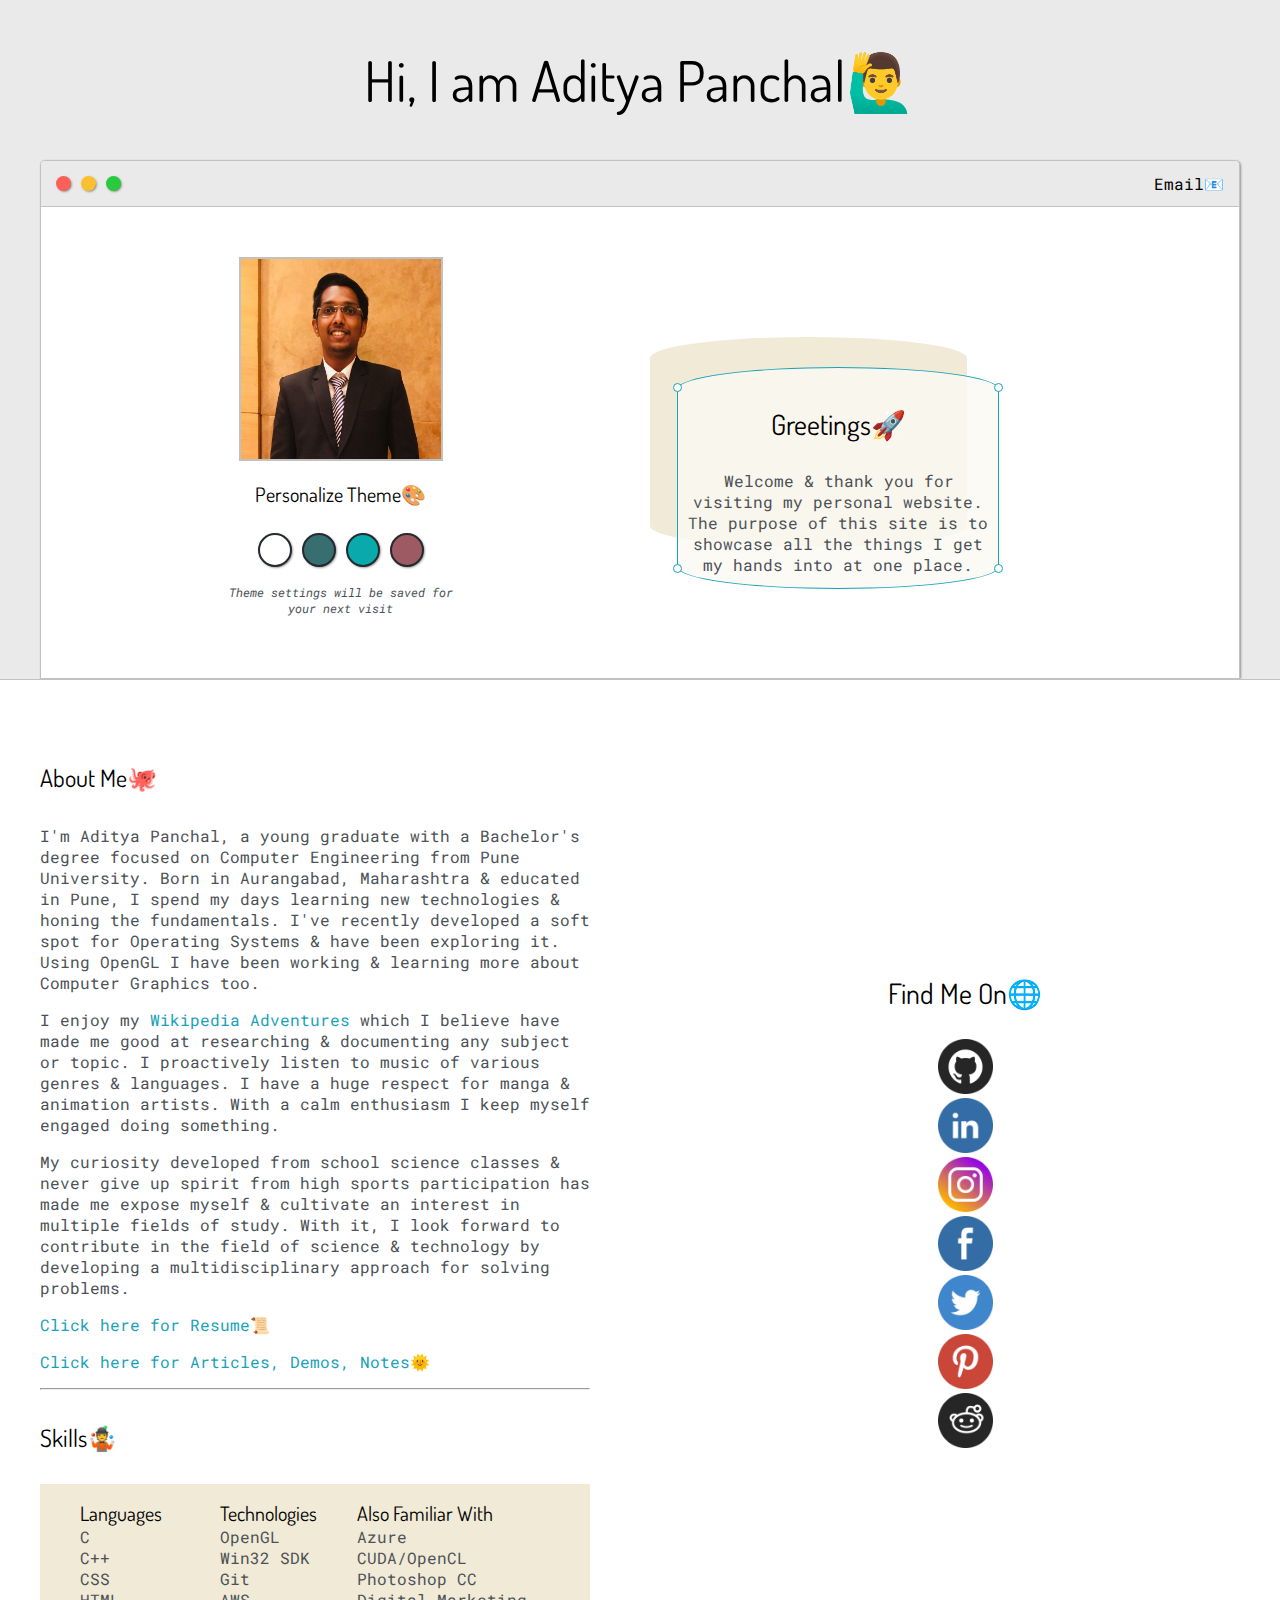
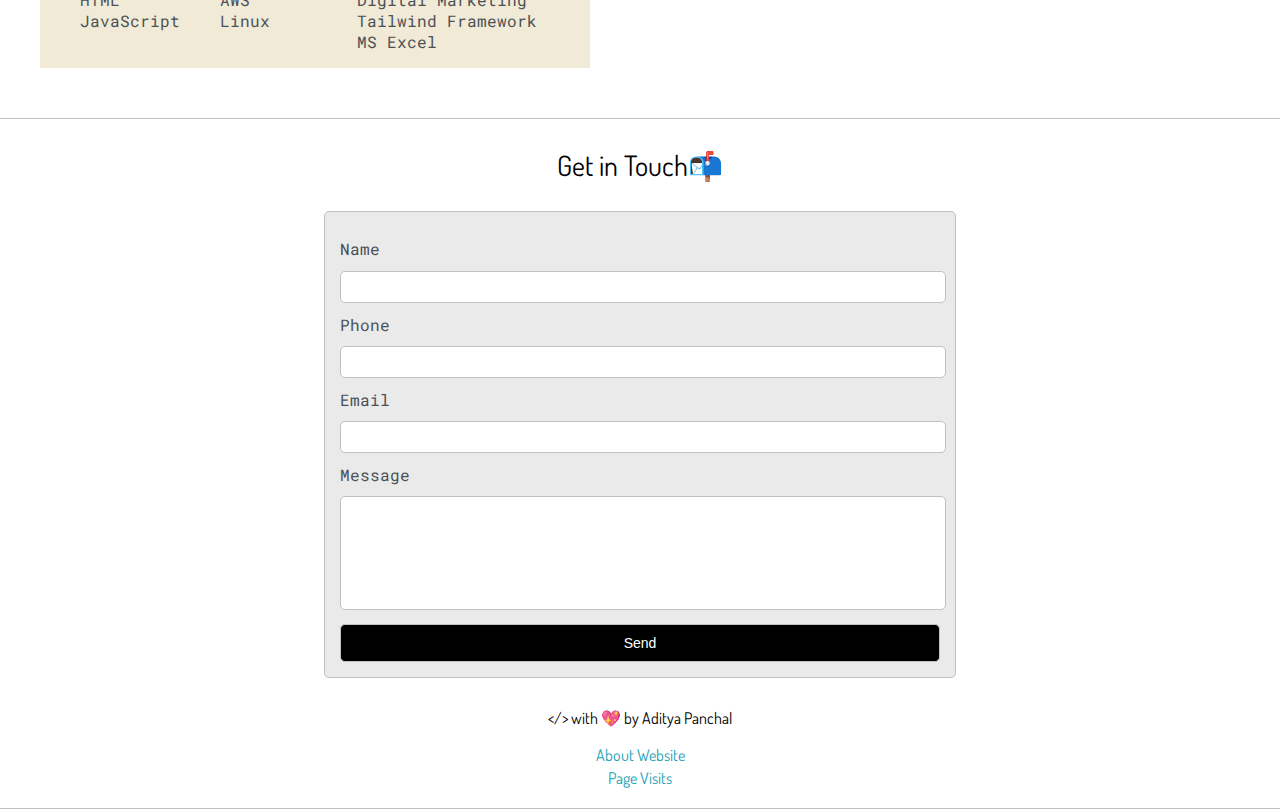
==== commit de4df9c0: "Addtions in main content" ====
--- a/index.html
+++ b/index.html
@@ -146,7 +146,7 @@
                             <div id="corner-tl" class="corner"></div>
                             <div id="corner-tr" class="corner"></div>
                             <h3>Greetings&#x1f680</h3>
-                            <p>Welcome & thank you for visiting my personal website. The intention behind this site is to showcase all the things I get my hands into.</p>
+                            <p>Welcome & thank you for visiting my personal website. The purpose of this site is to showcase all the things I get my hands into at one place.</p>
                            
                             <div id="corner-bl" class="corner"></div>
                             <div id="corner-br" class="corner"></div>
